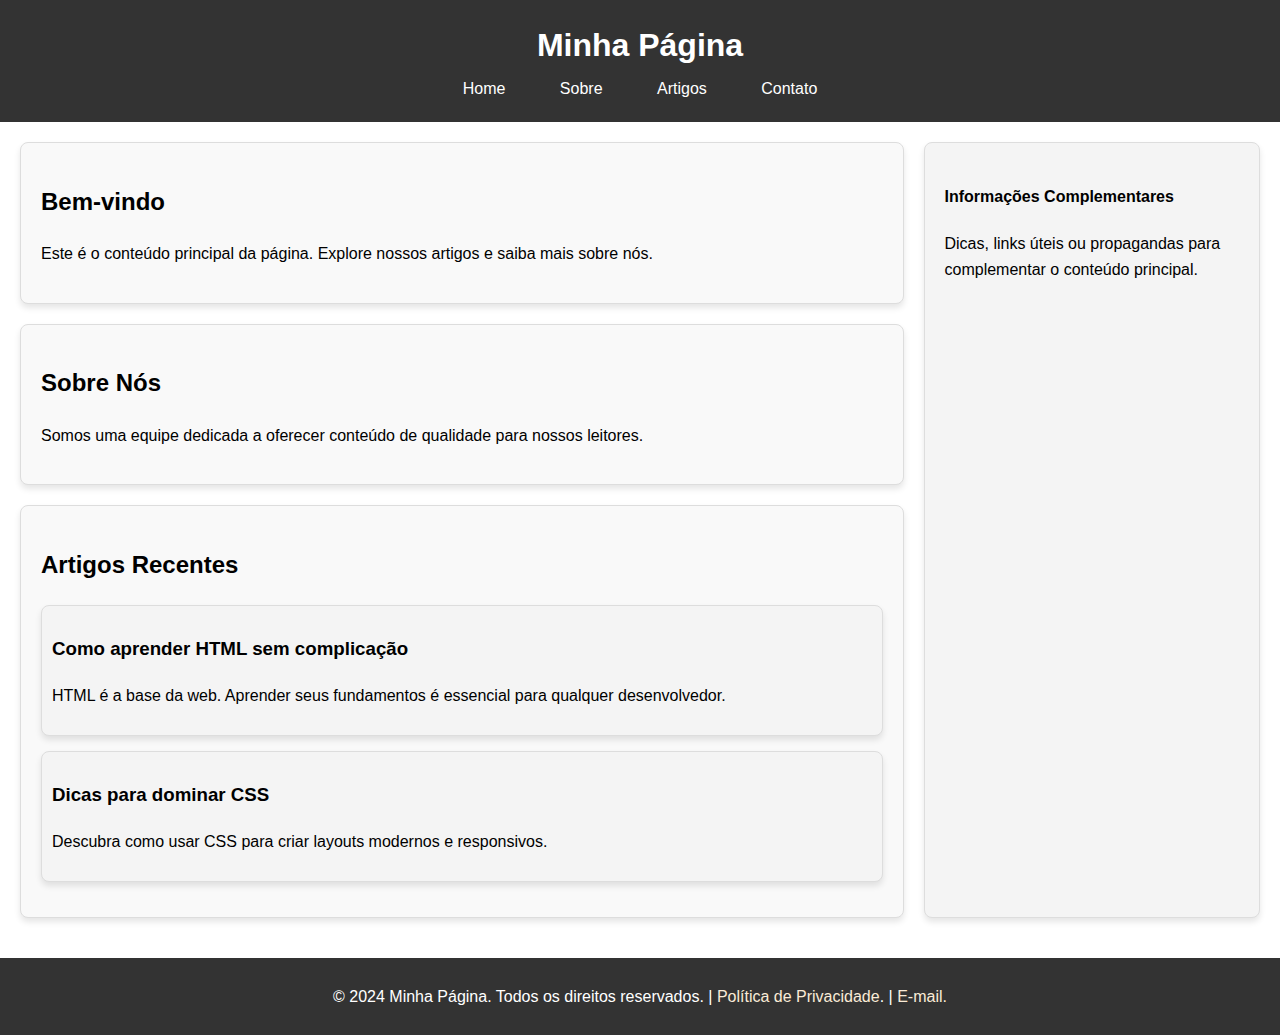
==== estrutura_semantica/index.html @ a8d92625 "up" ====
<!DOCTYPE html>
<html lang="pt-BR">
<head>
    <meta charset="UTF-8">
    <meta name="viewport" content="width=device-width, initial-scale=1.0">
    <title>Layout com Flexbox</title>
    <link rel="stylesheet" href="estilo.css">
</head>
<body>
    <header>
        <h1>Minha Página</h1>
        <nav>
            <ul>
                <li><a href="#home">Home</a></li>
                <li><a href="#sobre">Sobre</a></li>
                <li><a href="#artigos">Artigos</a></li>
                <li><a href="#contato">Contato</a></li>
            </ul>
        </nav>
    </header>

    <!-- Layout principal -->
    <main>
        <!-- Seções principais -->
        <div id="conteudo">
            <section id="home">
                <h2>Bem-vindo</h2>
                <p>Este é o conteúdo principal da página. Explore nossos artigos e saiba mais sobre nós.</p>
            </section>

            <section id="sobre">
                <h2>Sobre Nós</h2>
                <p>Somos uma equipe dedicada a oferecer conteúdo de qualidade para nossos leitores.</p>
            </section>

            <section id="artigos">
                <h2>Artigos Recentes</h2>
                <article>
                    <h3>Como aprender HTML sem complicação</h3>
                    <p>HTML é a base da web. Aprender seus fundamentos é essencial para qualquer desenvolvedor.</p>
                </article>
                <article>
                    <h3>Dicas para dominar CSS</h3>
                    <p>Descubra como usar CSS para criar layouts modernos e responsivos.</p>
                </article>
            </section>
        </div>

        <!-- Barra lateral -->
        <aside>
            <h4>Informações Complementares</h4>
            <p>Dicas, links úteis ou propagandas para complementar o conteúdo principal.</p>
        </aside>
    </main>

    <footer id="contato">
        <p>&copy; 2024 Minha Página. Todos os direitos reservados. | <a href="#">Política de Privacidade</a>. | <a href="mailto:exemplo@email.com"> E-mail.</a></p>
    </footer>
</body>
</html>
---- estrutura_semantica/estilo.css ----
/* Estilos globais */
body {
    font-family: Arial, sans-serif;
    margin: 0;
    padding: 0;
    line-height: 1.6;
}

/* Cabeçalho */
header {
    background: #333;
    color: white;
    padding: 20px;
    text-align: center;
}

header h1 {
    margin: 0;
}

/* Navegação */
nav ul {
    list-style: none;
    padding: 0;
    text-align: center;
    margin: 5px 0 0 0;
}

nav ul li {
    display: inline;
    margin: 0 15px;
}

nav ul li a {
    color: white;
    text-decoration: none;
    padding: 10px;
}

nav ul li a:hover {
    background: #444;
    text-decoration: none;
}

/* Layout principal */
main {
    display: flex;
    /* Flexbox no contêiner principal */
    gap: 20px;
    /* Espaço entre as colunas */
    padding: 20px;
}

/* Conteúdo principal */
#conteudo {
    flex: 3;
    /* O conteúdo principal ocupa 3/4 da largura */
    display: flex;
    flex-direction: column;
    /* Empilha as seções verticalmente */
    gap: 20px;
    /* Espaçamento entre seções */
}

/* Seções principais */
section {
    background: #f9f9f9;
    padding: 20px;
    border: 1px solid #ddd;
    border-radius: 8px;
    /* Bordas arredondadas */
    box-shadow: 0 4px 6px rgba(0, 0, 0, 0.1);
    /* Sombra leve */
}

/* Artigos */
article {
    background: #f4f4f4;
    padding: 10px;
    margin-bottom: 15px;
    border: 1px solid #ddd;
    border-radius: 8px;
    /* Bordas arredondadas */
    box-shadow: 0 4px 6px rgba(0, 0, 0, 0.1);
    /* Sombra leve */
}

/* Barra lateral */
aside {
    flex: 1;
    /* O aside ocupa 1/4 da largura */
    background: #f4f4f4;
    padding: 20px;
    border: 1px solid #ddd;
    height: auto;
    /* Faz o aside ocupar toda a altura do main */
    border-radius: 8px;
    /* Bordas arredondadas */
    box-shadow: 0 4px 6px rgba(0, 0, 0, 0.1);
    /* Sombra leve */
}

/* Rodapé */
footer {
    background: #333;
    color: white;
    text-align: center;
    padding: 10px 0;
    margin-top: 20px;
}

footer a {
    color: antiquewhite;
    text-decoration: none;
}

 footer a:hover {
    color: antiquewhite;
    text-decoration:underline;
}
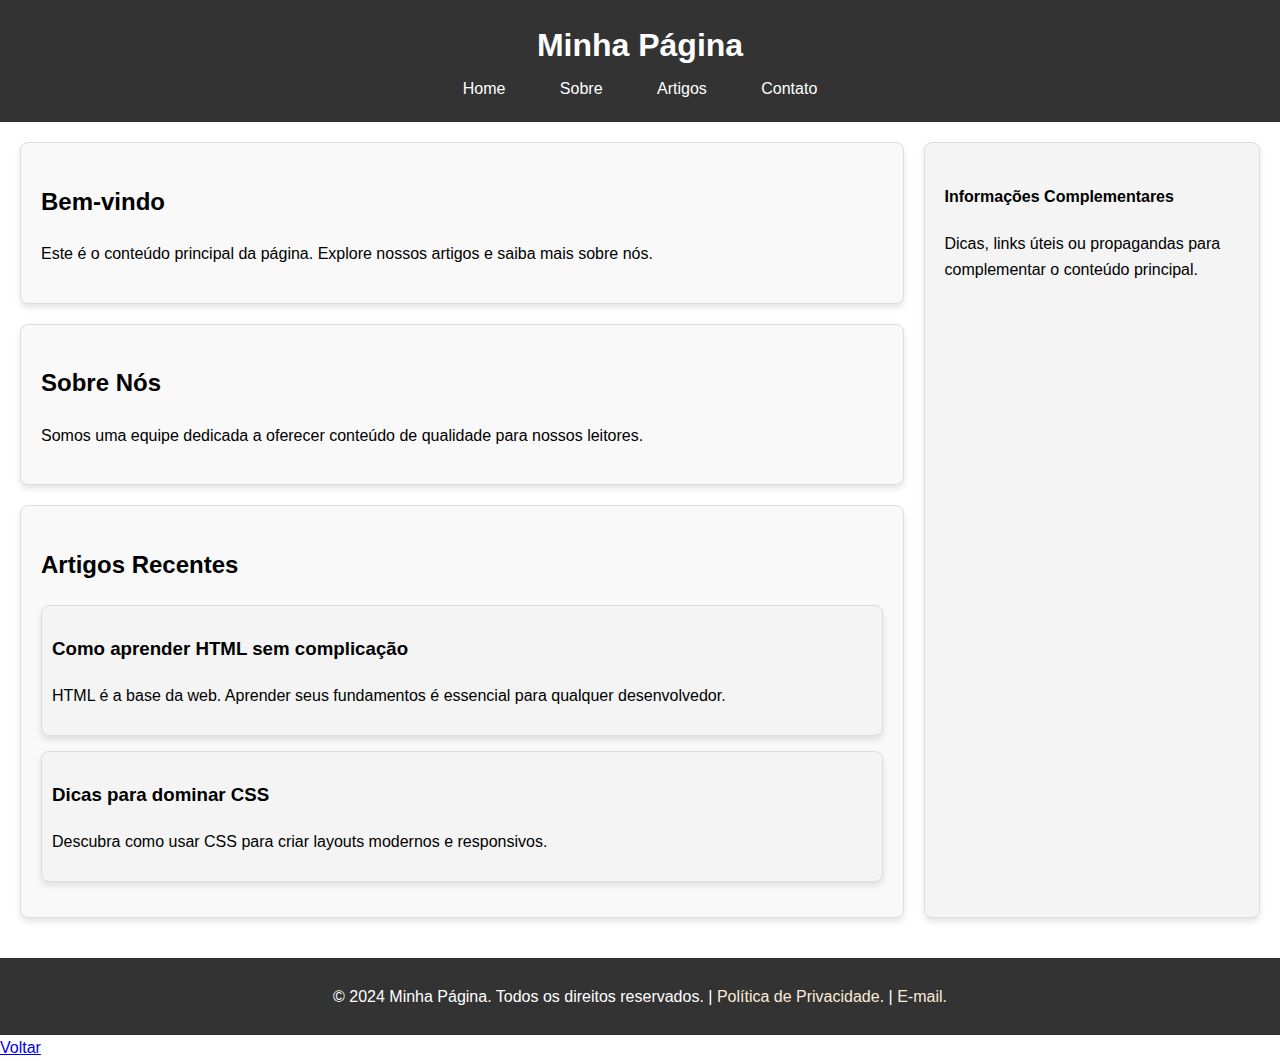
==== commit db9ee2f1: "update 2" ====
--- a/estrutura_semantica/index.html
+++ b/estrutura_semantica/index.html
@@ -56,5 +56,6 @@
     <footer id="contato">
         <p>&copy; 2024 Minha Página. Todos os direitos reservados. | <a href="#">Política de Privacidade</a>. | <a href="mailto:exemplo@email.com"> E-mail.</a></p>
     </footer>
+    <a href="../index.html">Voltar</a>
 </body>
 </html>
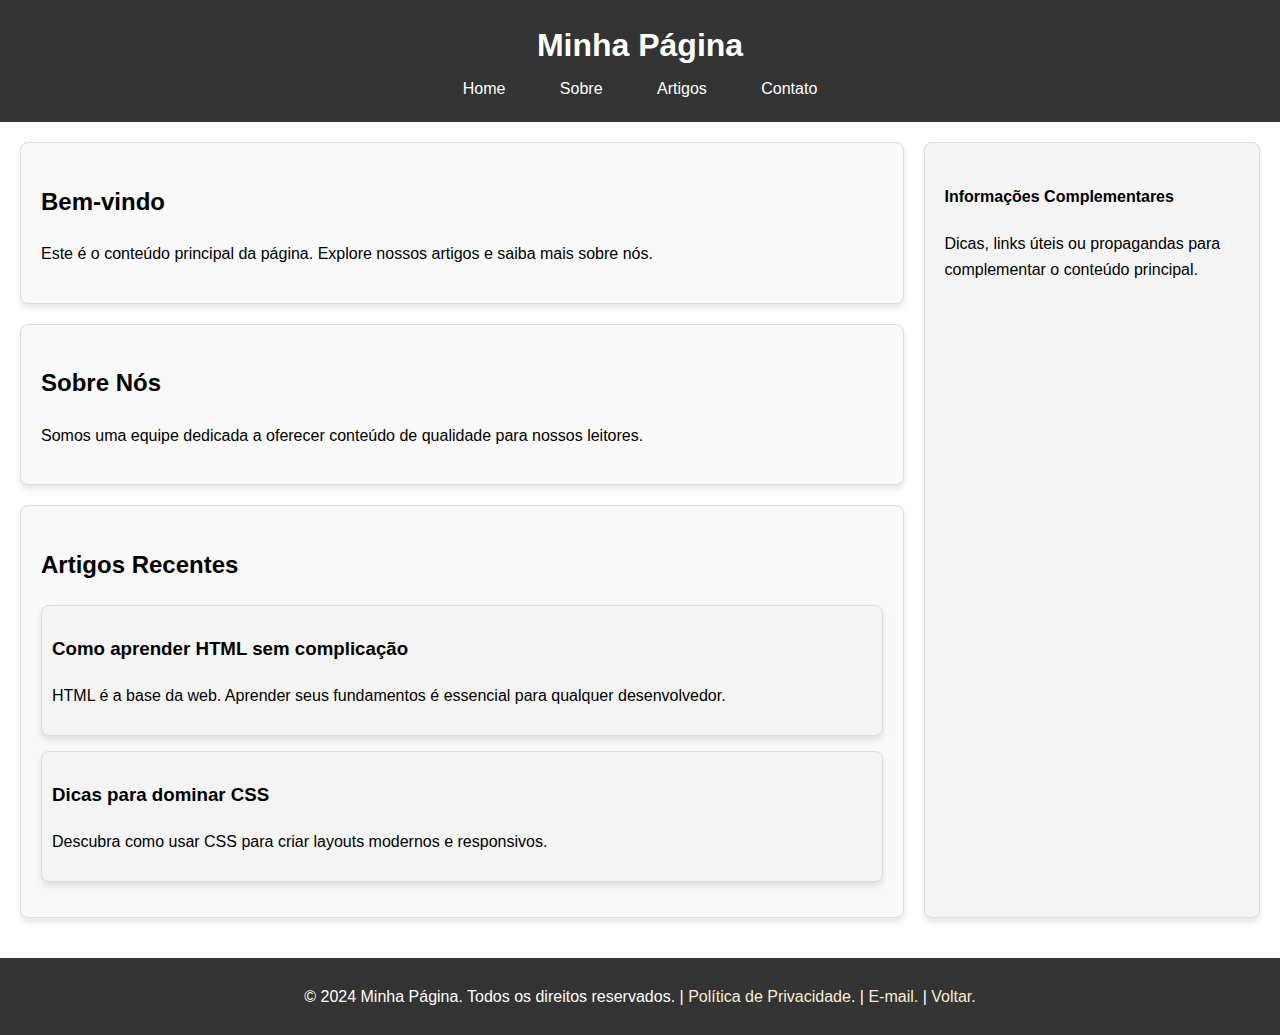
==== commit 175359fa: "Update index.html" ====
--- a/estrutura_semantica/index.html
+++ b/estrutura_semantica/index.html
@@ -54,8 +54,7 @@
     </main>
 
     <footer id="contato">
-        <p>&copy; 2024 Minha Página. Todos os direitos reservados. | <a href="#">Política de Privacidade</a>. | <a href="mailto:exemplo@email.com"> E-mail.</a></p>
+        <p>&copy; 2024 Minha Página. Todos os direitos reservados. | <a href="#">Política de Privacidade</a>. | <a href="mailto:exemplo@email.com"> E-mail.</a> | <a href="../index.html">Voltar.</a></p>
     </footer>
-    <a href="../index.html">Voltar</a>
 </body>
 </html>
